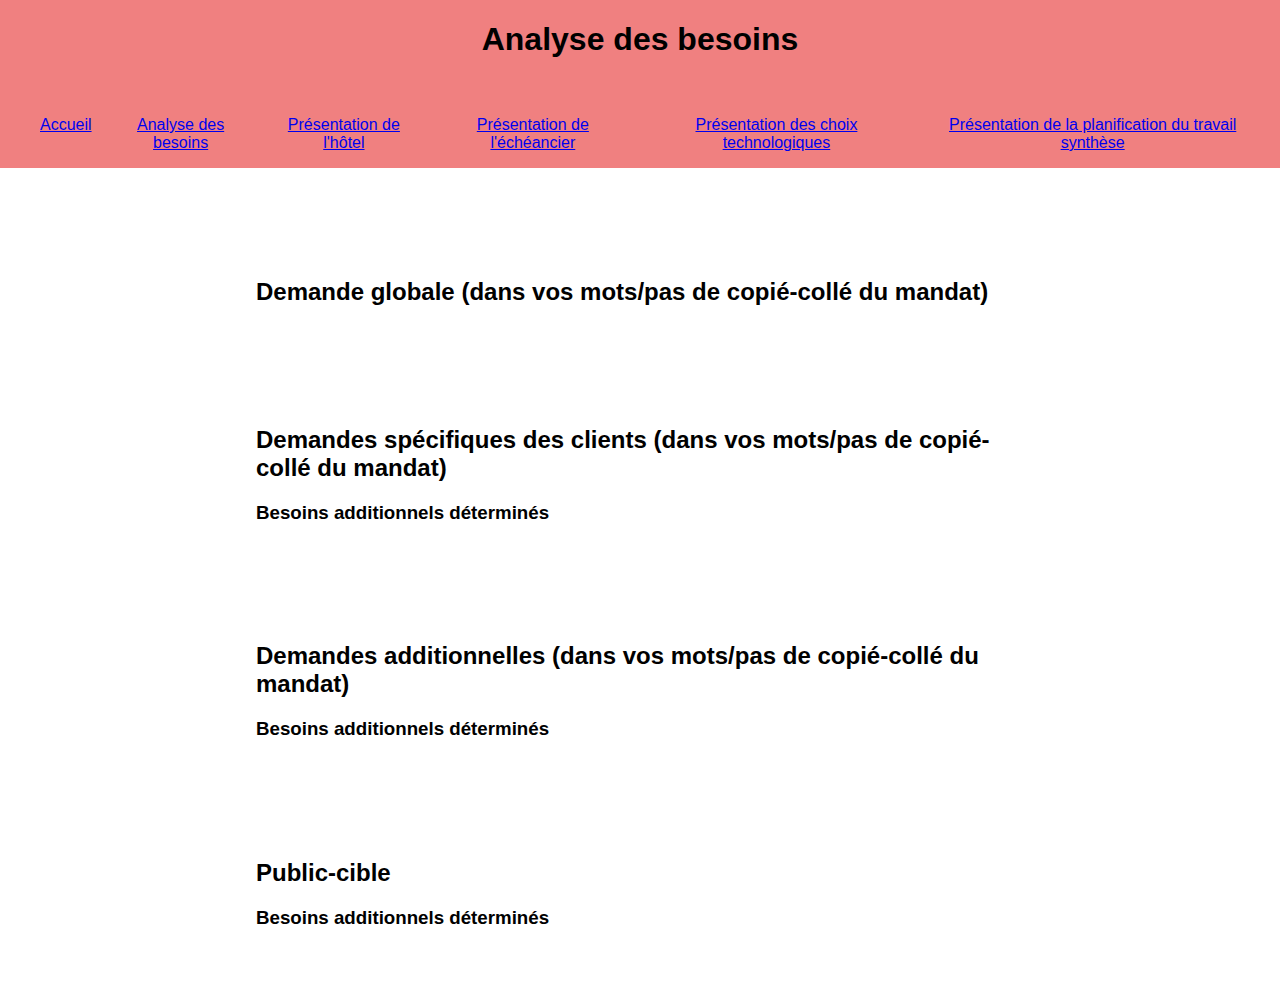
==== Synthese_VanessaA_CarolannT_GabrielR/TemplateSynthèse/besoins.html @ ff286ba6 "first commit" ====
<!DOCTYPE html>
<html>

<head>
    <meta charset="UTF-8">
    <title>Analyse des besoins</title>
    <link rel="stylesheet" type="text/css" href="css/style.css">
</head>

<body>    
    <header>
        <h1>Analyse des besoins</h1>         
        <nav>
          <ul>
            <li><a href="index.html">Accueil</a></li>
            <li><a href="besoins.html">Analyse des besoins</a></li>
            <li><a href="concept.html">Présentation de l'hôtel</a></li>
            <li><a href="echeancier.html">Présentation de l'échéancier</a></li>
            <li><a href="techno.html">Présentation des choix technologiques</a></li>      
            <li><a href="planif.html">Présentation de la planification du travail synthèse</a></li>                
          </ul>
        </nav>
    </header>
    <main>
        <section>
            <h2>Demande globale (dans vos mots/pas de copié-collé du mandat)</h2>
        </section>
        <section>
            <h2>Demandes spécifiques des clients (dans vos mots/pas de copié-collé du mandat)</h2>
            <h3>Besoins additionnels déterminés</h3>            
        </section>
        <section>
            <h2>Demandes additionnelles (dans vos mots/pas de copié-collé du mandat)</h2>
            <h3>Besoins additionnels déterminés</h3>             
        </section>
        <section>
            <h2>Public-cible</h2>
            <h3>Besoins additionnels déterminés</h3>  
        </section>        
    </main>
</body>
</html>
---- Synthese_VanessaA_CarolannT_GabrielR/TemplateSynthèse/css/style.css ----
body {
    font-family: Arial, sans-serif;
    margin: 0px;
  }
  
  header {
    display: flex;
    flex-direction: column;
    align-items: center;
    text-align: center;
    background-color: lightcoral; 
  }
  
  nav {
    display: flex;
    justify-content: center;
    margin-top: 20px;
  }
  
  nav ul {
    list-style: none;
    display: flex;
  }
  
  nav li {
    margin-right: 20px;
  }
  
  main {
    display: flex;
    flex-wrap: wrap;
    justify-content: center;
    margin-top: 50px;
  }
  
  section {
    width: 60%;
    margin: 20px;
    padding: 20px;
    text-align: left;
  }
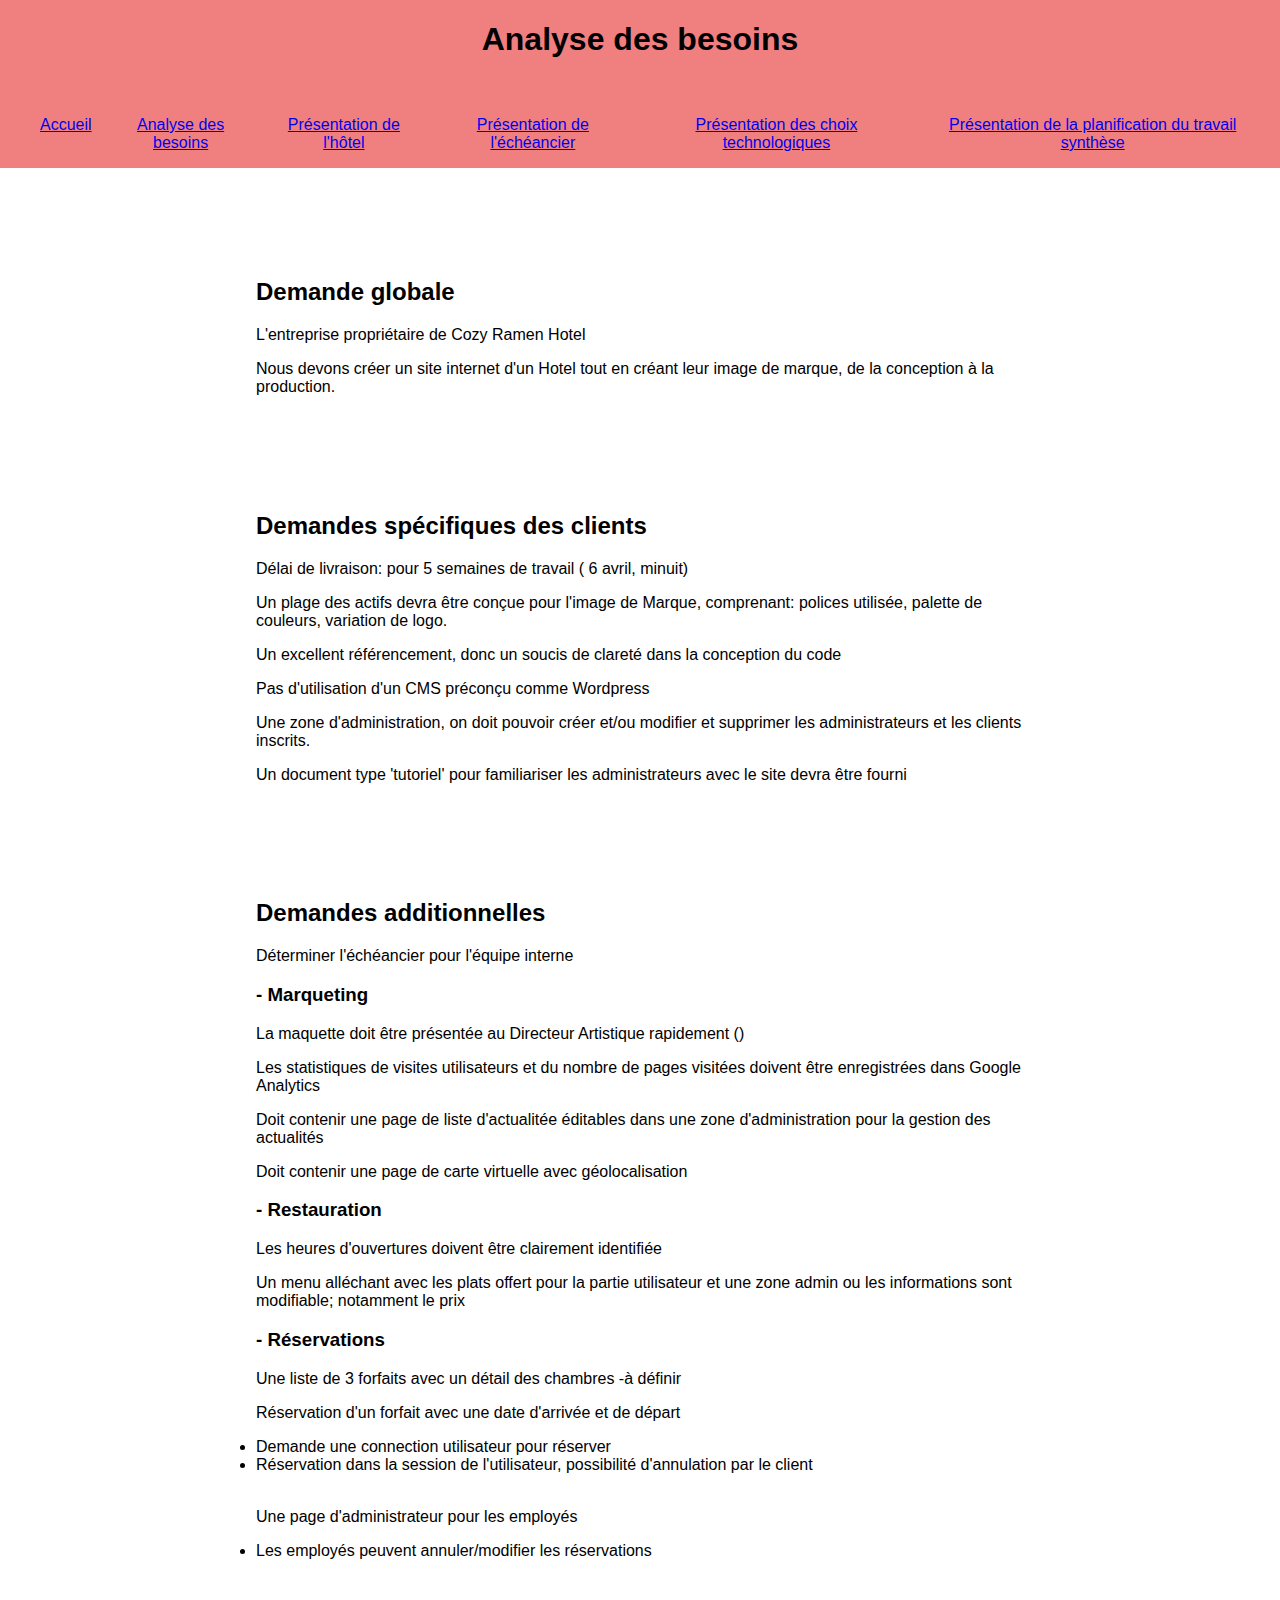
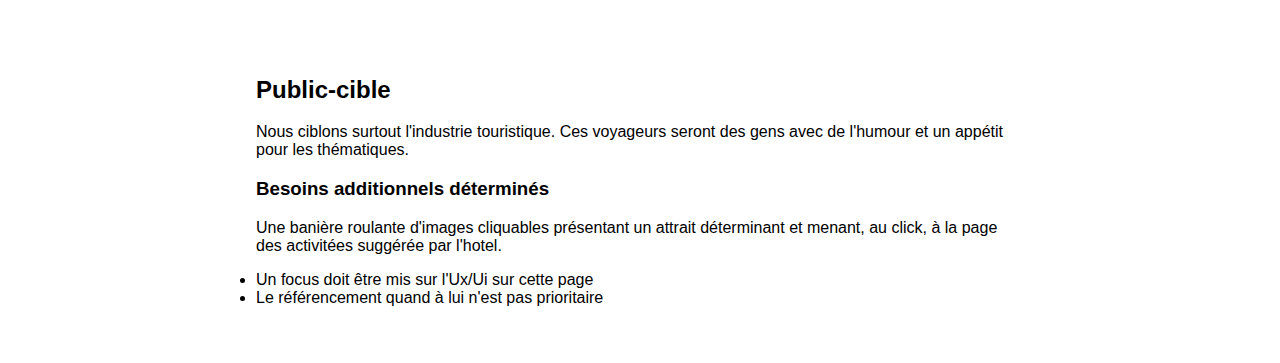
==== commit 8dcf86fc: "html - analyse des besoins" ====
--- a/Synthese_VanessaA_CarolannT_GabrielR/TemplateSynthèse/besoins.html
+++ b/Synthese_VanessaA_CarolannT_GabrielR/TemplateSynthèse/besoins.html
@@ -23,20 +23,54 @@
     </header>
     <main>
         <section>
-            <h2>Demande globale (dans vos mots/pas de copié-collé du mandat)</h2>
+            <h2>Demande globale</h2>
+            <p>L'entreprise propriétaire de Cozy Ramen Hotel</p>
+            <p>Nous devons créer un site internet d'un Hotel tout en créant leur image de marque, de la conception à la production.</p>
         </section>
+
         <section>
-            <h2>Demandes spécifiques des clients (dans vos mots/pas de copié-collé du mandat)</h2>
-            <h3>Besoins additionnels déterminés</h3>            
+            <h2>Demandes spécifiques des clients </h2>
+            <p>Délai de livraison: pour 5 semaines de travail ( 6 avril, minuit)</p>
+            <p>Un plage des actifs devra être conçue pour l'image de Marque, comprenant: 
+                polices utilisée, palette de couleurs, variation de logo. </p>
+            <p>Un excellent référencement, donc un soucis de clareté dans la conception du code</p>
+            <p>Pas d'utilisation d'un CMS préconçu comme Wordpress</p>
+            <p>Une zone d'administration, on doit pouvoir créer et/ou modifier et supprimer les administrateurs et les clients inscrits.</p>
+            <p>Un document type 'tutoriel' pour  familiariser les administrateurs avec le site devra être fourni</p>
+                                   
         </section>
+
         <section>
-            <h2>Demandes additionnelles (dans vos mots/pas de copié-collé du mandat)</h2>
-            <h3>Besoins additionnels déterminés</h3>             
+            <h2>Demandes additionnelles </h2>
+            <p>Déterminer l'échéancier pour l'équipe interne</p>
+            <h3>- Marqueting</h3>  
+            <p>La maquette doit être présentée au Directeur Artistique rapidement ()</p>
+            <p>Les statistiques de visites utilisateurs et du nombre de pages visitées doivent être enregistrées dans Google Analytics</p>
+            <p>Doit contenir une page de liste d'actualitée éditables dans une zone d'administration pour la gestion des actualités</p>
+            <p>Doit contenir une page de  carte virtuelle avec géolocalisation</p>
+            <h3>- Restauration</h3>
+            <p>Les heures d'ouvertures doivent être clairement identifiée</p>
+            <p>Un menu alléchant avec les plats offert pour la partie utilisateur et une zone admin ou les informations sont modifiable; notamment le prix</p>
+            <h3>- Réservations</h3> 
+            <p>Une liste de 3 forfaits avec un détail des chambres -à définir</p>
+            <p>Réservation d'un forfait avec une date d'arrivée et de départ</p>
+                <li>Demande une connection utilisateur pour réserver</li>
+                <li>Réservation dans la session de l'utilisateur, possibilité d'annulation par le client</li>
+         <br>
+            <p>Une page d'administrateur pour les employés</p>
+            <li>Les employés peuvent annuler/modifier les réservations</li>
+            <p></p>
+            
         </section>
         <section>
             <h2>Public-cible</h2>
+            <p>Nous ciblons surtout l'industrie touristique. 
+                Ces voyageurs seront des gens avec de l'humour et un appétit pour 
+                les thématiques.</p>
             <h3>Besoins additionnels déterminés</h3>  
-        </section>        
-    </main>
-</body>
-</html>+            <p>Une banière roulante d'images cliquables présentant un attrait déterminant et menant, 
+                au click, à la page des activitées suggérée par l'hotel.
+                <li>Un focus doit être mis sur l'Ux/Ui sur cette page</li>
+                <li>Le référencement quand à lui n'est pas prioritaire</li>
+        </p>
+        </section>      --- a/Synthese_VanessaA_CarolannT_GabrielR/TemplateSynthèse/css/style.css
+++ b/Synthese_VanessaA_CarolannT_GabrielR/TemplateSynthèse/css/style.css
@@ -39,3 +39,15 @@
     padding: 20px;
     text-align: left;
   }
+
+  .echeancier
+  {
+    margin-top: 50px;
+    margin: 50px auto 50px auto;
+    width: 1250px;
+    height: 700px;
+    background-image: url("../images/Échéancier.PNG");
+    background-repeat: no-repeat;
+    background-position: center;
+    background-size: cover;
+  }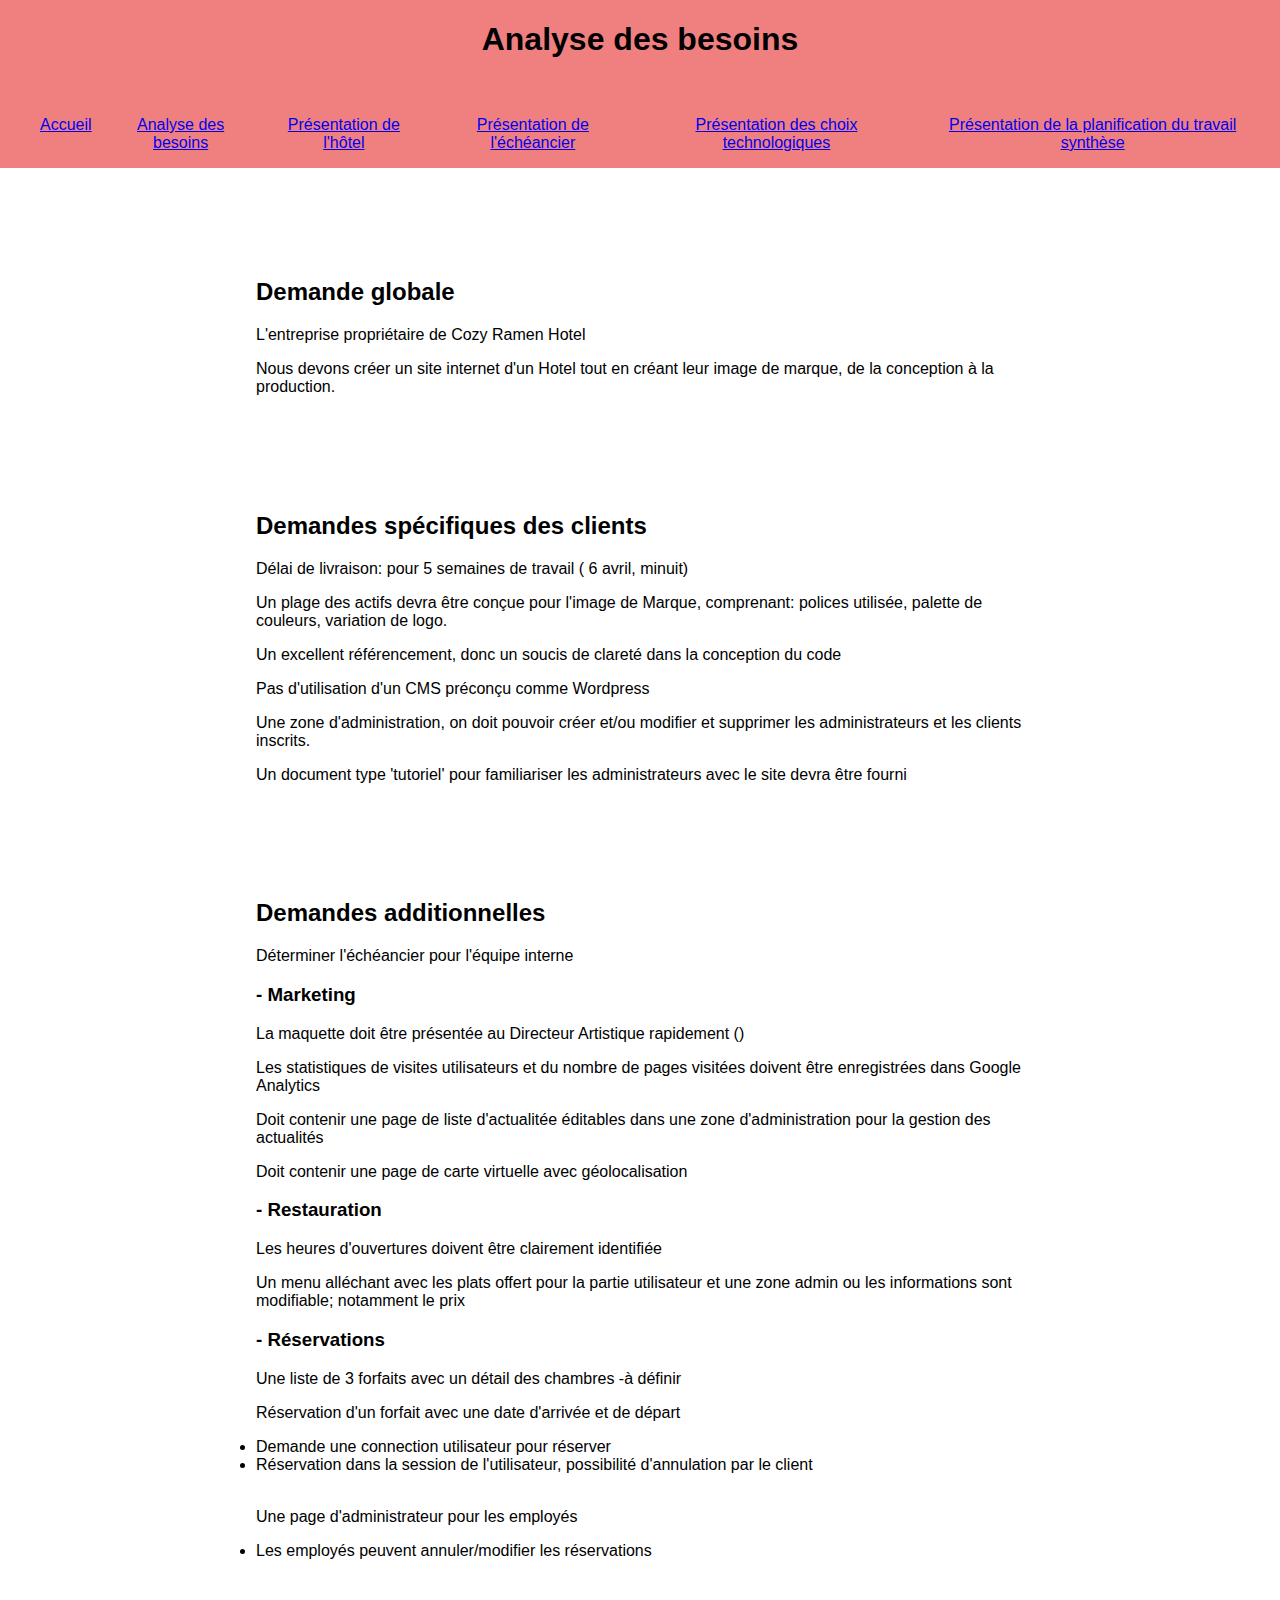
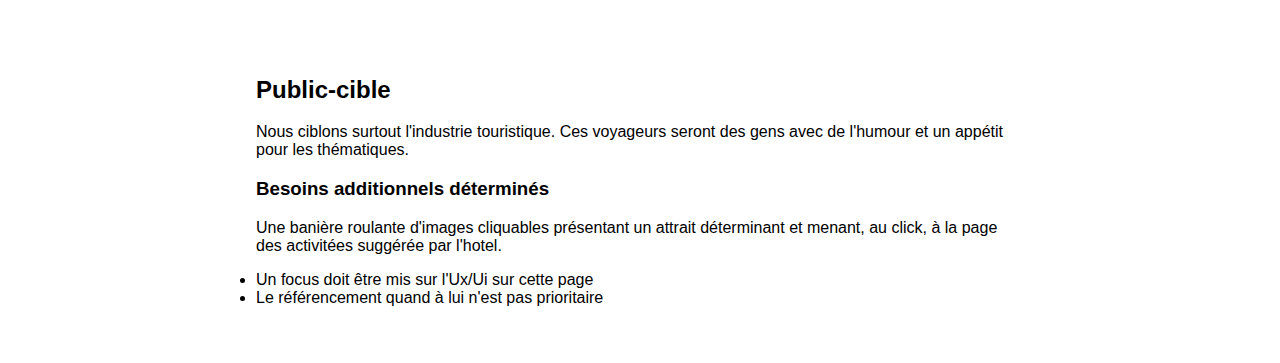
==== commit 438d1c93: "marKeting" ====
--- a/Synthese_VanessaA_CarolannT_GabrielR/TemplateSynthèse/besoins.html
+++ b/Synthese_VanessaA_CarolannT_GabrielR/TemplateSynthèse/besoins.html
@@ -43,7 +43,7 @@
         <section>
             <h2>Demandes additionnelles </h2>
             <p>Déterminer l'échéancier pour l'équipe interne</p>
-            <h3>- Marqueting</h3>  
+            <h3>- Marketing</h3>  
             <p>La maquette doit être présentée au Directeur Artistique rapidement ()</p>
             <p>Les statistiques de visites utilisateurs et du nombre de pages visitées doivent être enregistrées dans Google Analytics</p>
             <p>Doit contenir une page de liste d'actualitée éditables dans une zone d'administration pour la gestion des actualités</p>
--- a/Synthese_VanessaA_CarolannT_GabrielR/TemplateSynthèse/css/style.css
+++ b/Synthese_VanessaA_CarolannT_GabrielR/TemplateSynthèse/css/style.css
@@ -50,4 +50,16 @@
     background-repeat: no-repeat;
     background-position: center;
     background-size: cover;
+  }
+
+  .h1-echeancier
+  {
+    margin-top: 50px;
+    text-align: center;
+  }
+
+  .echeancier-commentaire
+  {
+    text-align: center;
+    margin-bottom: 50px;
   }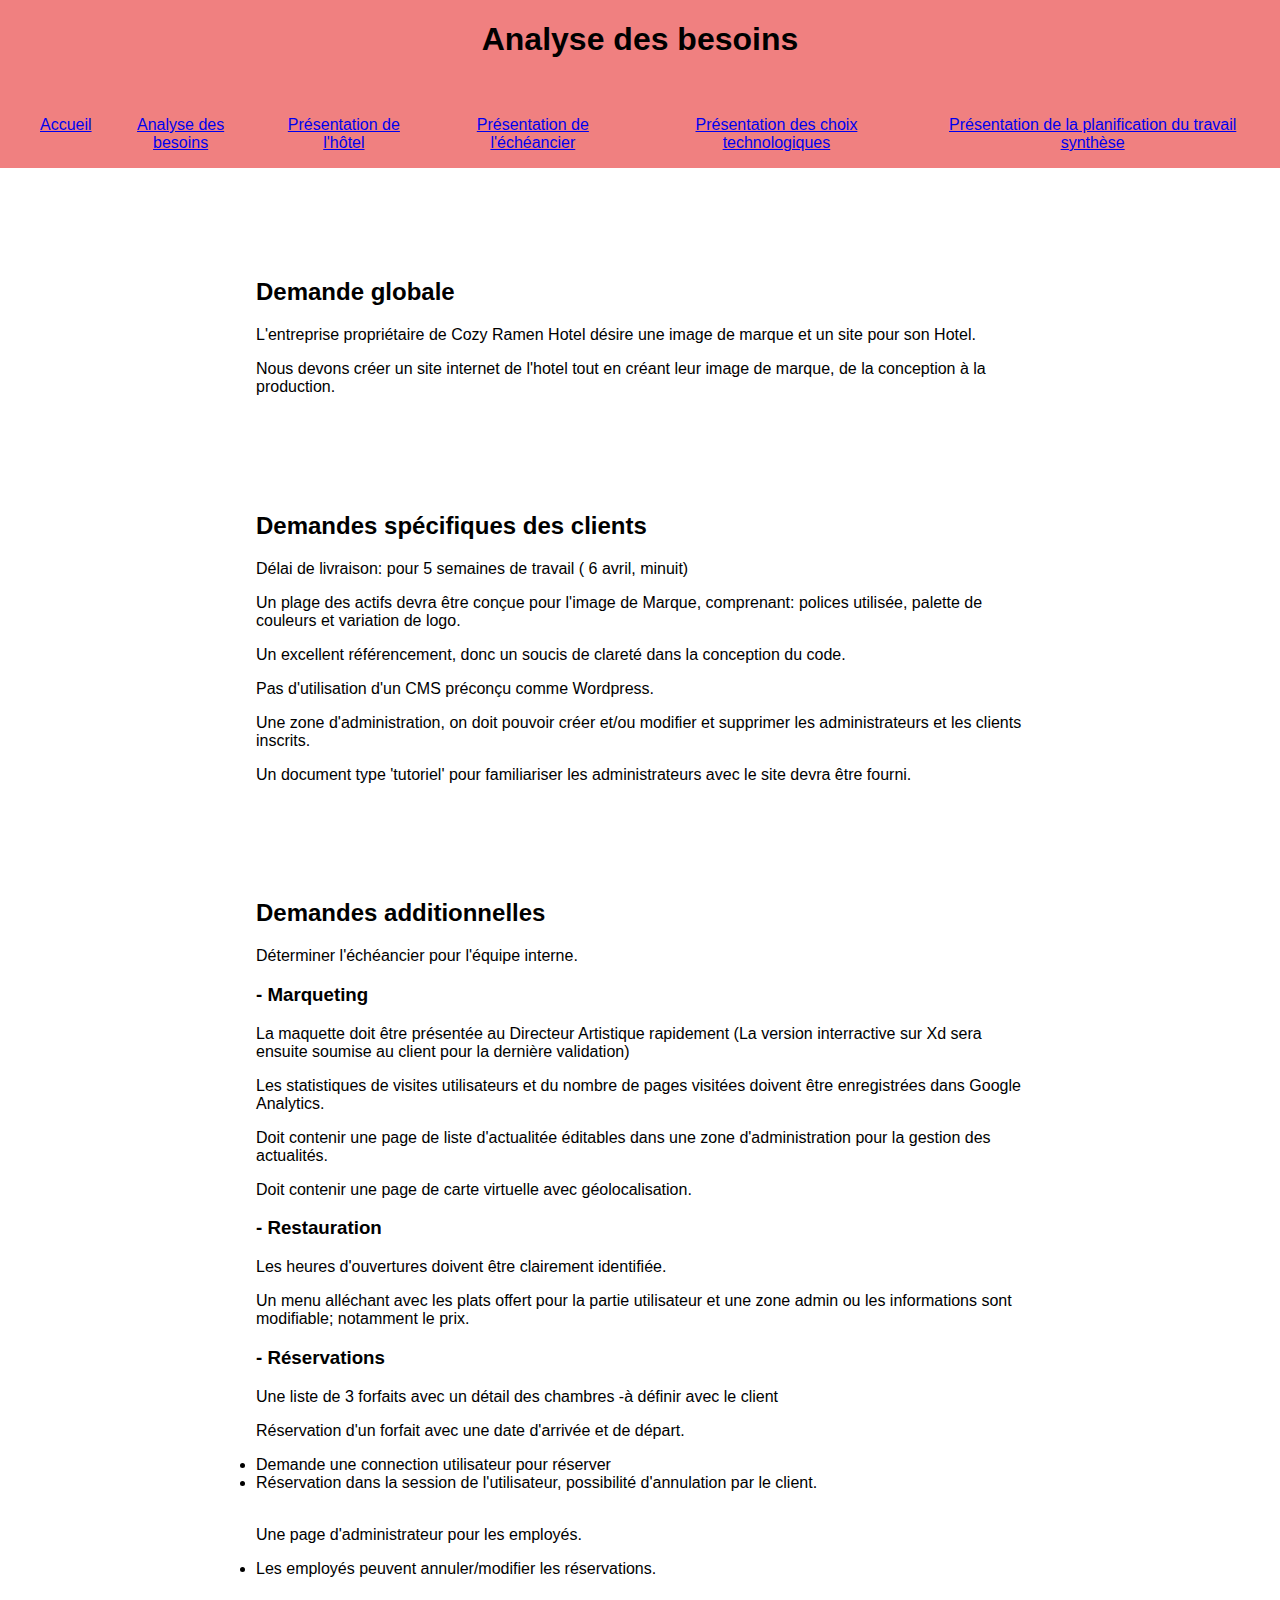
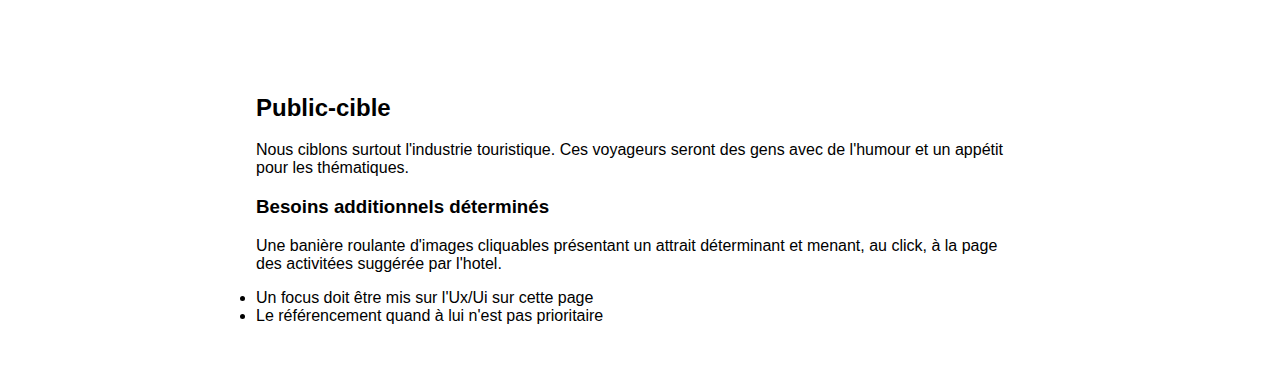
==== commit bb0915ba: "Ajustement sur analyse besoin" ====
--- a/Synthese_VanessaA_CarolannT_GabrielR/TemplateSynthèse/besoins.html
+++ b/Synthese_VanessaA_CarolannT_GabrielR/TemplateSynthèse/besoins.html
@@ -24,41 +24,41 @@
     <main>
         <section>
             <h2>Demande globale</h2>
-            <p>L'entreprise propriétaire de Cozy Ramen Hotel</p>
-            <p>Nous devons créer un site internet d'un Hotel tout en créant leur image de marque, de la conception à la production.</p>
+            <p>L'entreprise propriétaire de Cozy Ramen Hotel désire une image de marque et un site pour son Hotel.</p>
+            <p>Nous devons créer un site internet de l'hotel tout en créant leur image de marque, de la conception à la production.</p>
         </section>
 
         <section>
             <h2>Demandes spécifiques des clients </h2>
             <p>Délai de livraison: pour 5 semaines de travail ( 6 avril, minuit)</p>
             <p>Un plage des actifs devra être conçue pour l'image de Marque, comprenant: 
-                polices utilisée, palette de couleurs, variation de logo. </p>
-            <p>Un excellent référencement, donc un soucis de clareté dans la conception du code</p>
-            <p>Pas d'utilisation d'un CMS préconçu comme Wordpress</p>
+                polices utilisée, palette de couleurs et variation de logo. </p>
+            <p>Un excellent référencement, donc un soucis de clareté dans la conception du code.</p>
+            <p>Pas d'utilisation d'un CMS préconçu comme Wordpress.</p>
             <p>Une zone d'administration, on doit pouvoir créer et/ou modifier et supprimer les administrateurs et les clients inscrits.</p>
-            <p>Un document type 'tutoriel' pour  familiariser les administrateurs avec le site devra être fourni</p>
+            <p>Un document type 'tutoriel' pour  familiariser les administrateurs avec le site devra être fourni.</p>
                                    
         </section>
 
         <section>
             <h2>Demandes additionnelles </h2>
-            <p>Déterminer l'échéancier pour l'équipe interne</p>
-            <h3>- Marketing</h3>  
-            <p>La maquette doit être présentée au Directeur Artistique rapidement ()</p>
-            <p>Les statistiques de visites utilisateurs et du nombre de pages visitées doivent être enregistrées dans Google Analytics</p>
-            <p>Doit contenir une page de liste d'actualitée éditables dans une zone d'administration pour la gestion des actualités</p>
-            <p>Doit contenir une page de  carte virtuelle avec géolocalisation</p>
+            <p>Déterminer l'échéancier pour l'équipe interne.</p>
+            <h3>- Marqueting</h3>  
+            <p>La maquette doit être présentée au Directeur Artistique rapidement (La version interractive sur Xd sera ensuite soumise au client pour la dernière validation)</p>
+            <p>Les statistiques de visites utilisateurs et du nombre de pages visitées doivent être enregistrées dans Google Analytics.</p>
+            <p>Doit contenir une page de liste d'actualitée éditables dans une zone d'administration pour la gestion des actualités.</p>
+            <p>Doit contenir une page de  carte virtuelle avec géolocalisation.</p>
             <h3>- Restauration</h3>
-            <p>Les heures d'ouvertures doivent être clairement identifiée</p>
-            <p>Un menu alléchant avec les plats offert pour la partie utilisateur et une zone admin ou les informations sont modifiable; notamment le prix</p>
+            <p>Les heures d'ouvertures doivent être clairement identifiée.</p>
+            <p>Un menu alléchant avec les plats offert pour la partie utilisateur et une zone admin ou les informations sont modifiable; notamment le prix.</p>
             <h3>- Réservations</h3> 
-            <p>Une liste de 3 forfaits avec un détail des chambres -à définir</p>
-            <p>Réservation d'un forfait avec une date d'arrivée et de départ</p>
+            <p>Une liste de 3 forfaits avec un détail des chambres -à définir avec le client</p>
+            <p>Réservation d'un forfait avec une date d'arrivée et de départ.</p>
                 <li>Demande une connection utilisateur pour réserver</li>
-                <li>Réservation dans la session de l'utilisateur, possibilité d'annulation par le client</li>
+                <li>Réservation dans la session de l'utilisateur, possibilité d'annulation par le client.</li>
          <br>
-            <p>Une page d'administrateur pour les employés</p>
-            <li>Les employés peuvent annuler/modifier les réservations</li>
+            <p>Une page d'administrateur pour les employés.</p>
+            <li>Les employés peuvent annuler/modifier les réservations.</li>
             <p></p>
             
         </section>
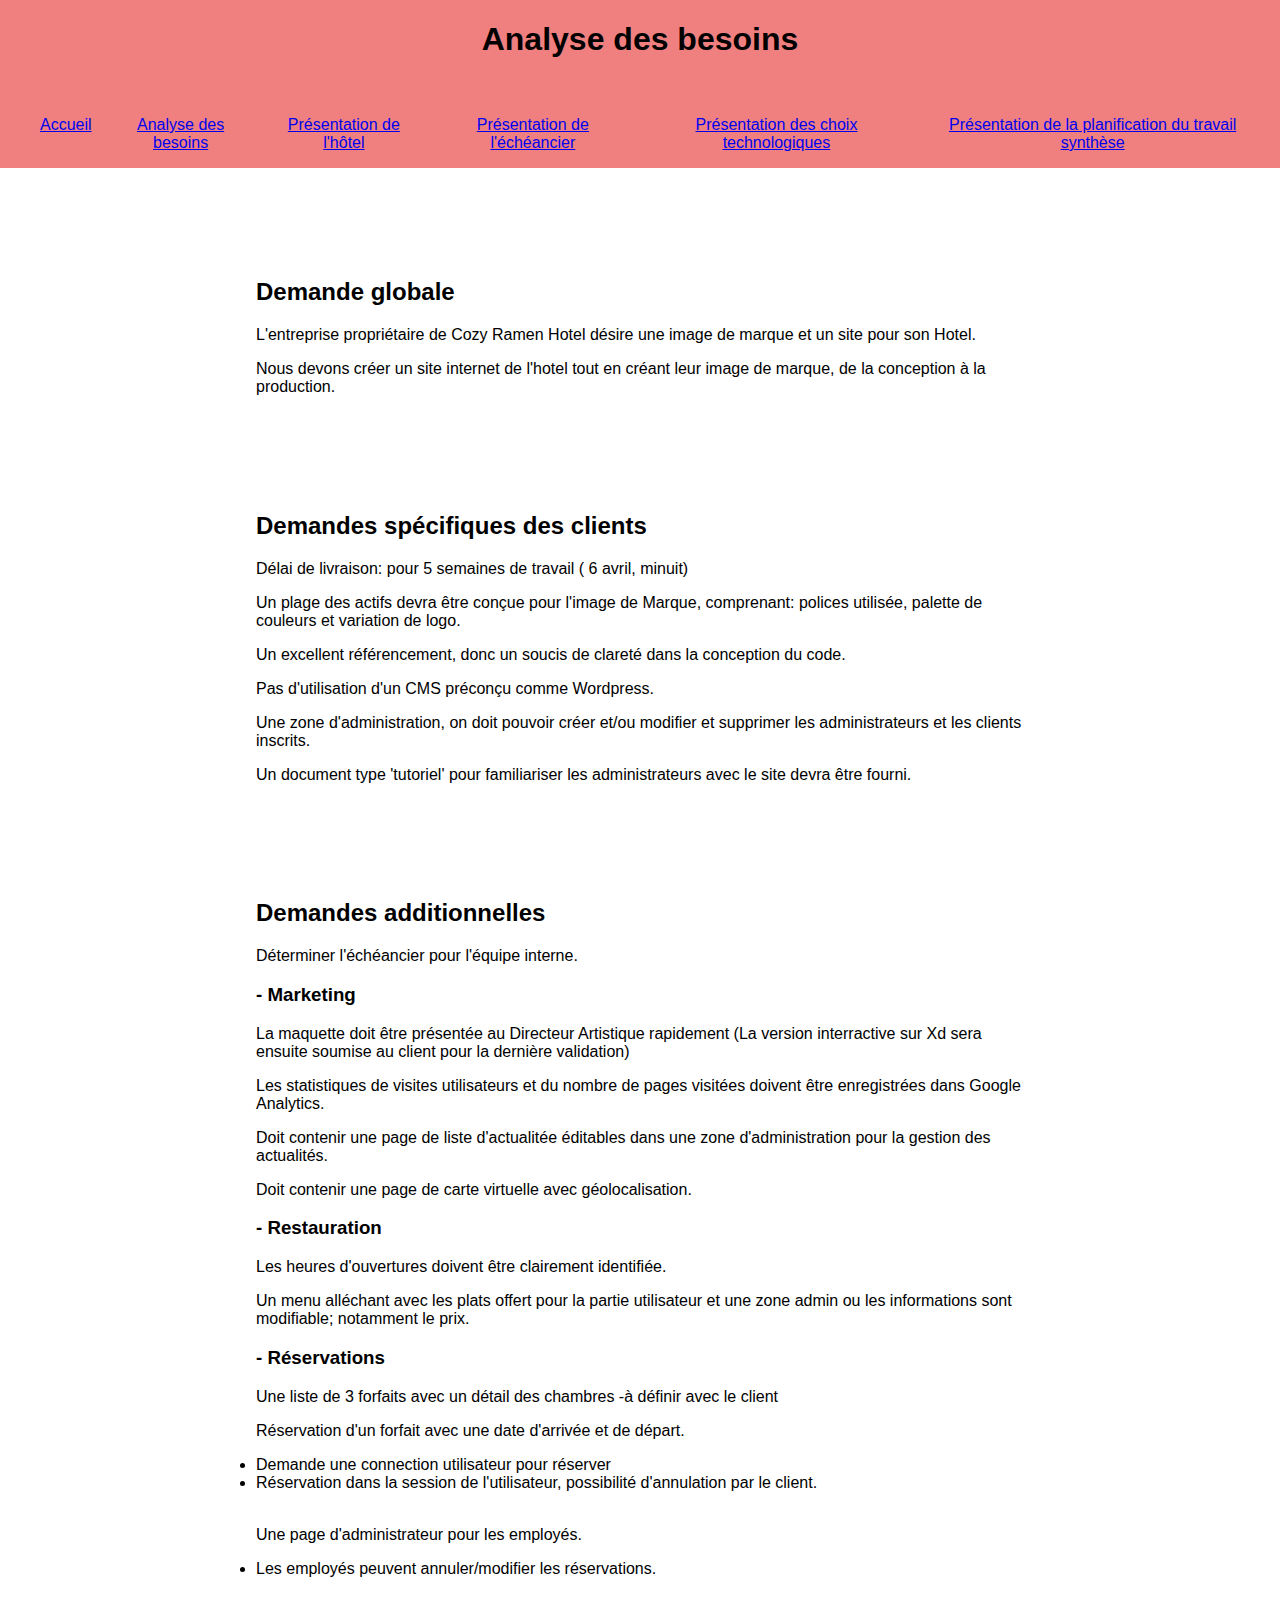
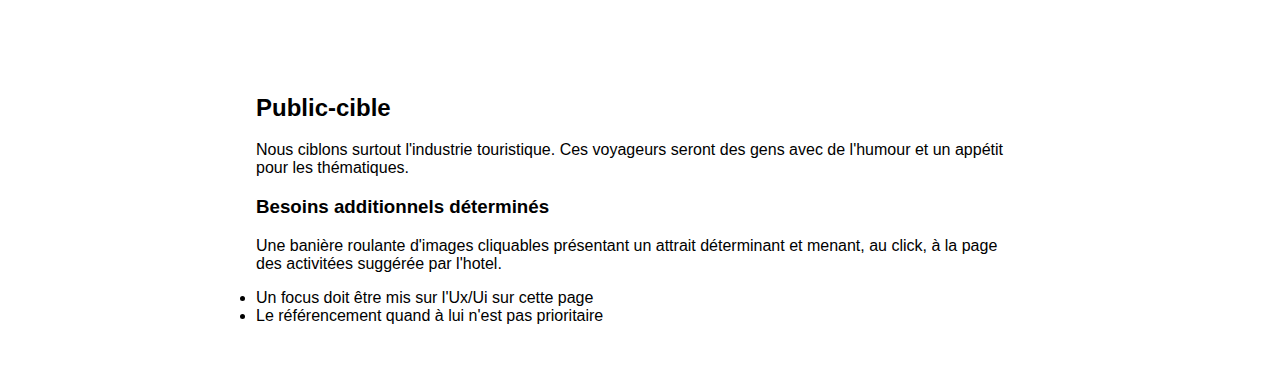
==== commit 5167c007: "Merge branch 'master' of https://github.com/gabrielrheaume/Synthese_VanessaA_CarolannT_GabrielR" ====
--- a/Synthese_VanessaA_CarolannT_GabrielR/TemplateSynthèse/besoins.html
+++ b/Synthese_VanessaA_CarolannT_GabrielR/TemplateSynthèse/besoins.html
@@ -43,7 +43,7 @@
         <section>
             <h2>Demandes additionnelles </h2>
             <p>Déterminer l'échéancier pour l'équipe interne.</p>
-            <h3>- Marqueting</h3>  
+            <h3>- Marketing</h3>  
             <p>La maquette doit être présentée au Directeur Artistique rapidement (La version interractive sur Xd sera ensuite soumise au client pour la dernière validation)</p>
             <p>Les statistiques de visites utilisateurs et du nombre de pages visitées doivent être enregistrées dans Google Analytics.</p>
             <p>Doit contenir une page de liste d'actualitée éditables dans une zone d'administration pour la gestion des actualités.</p>
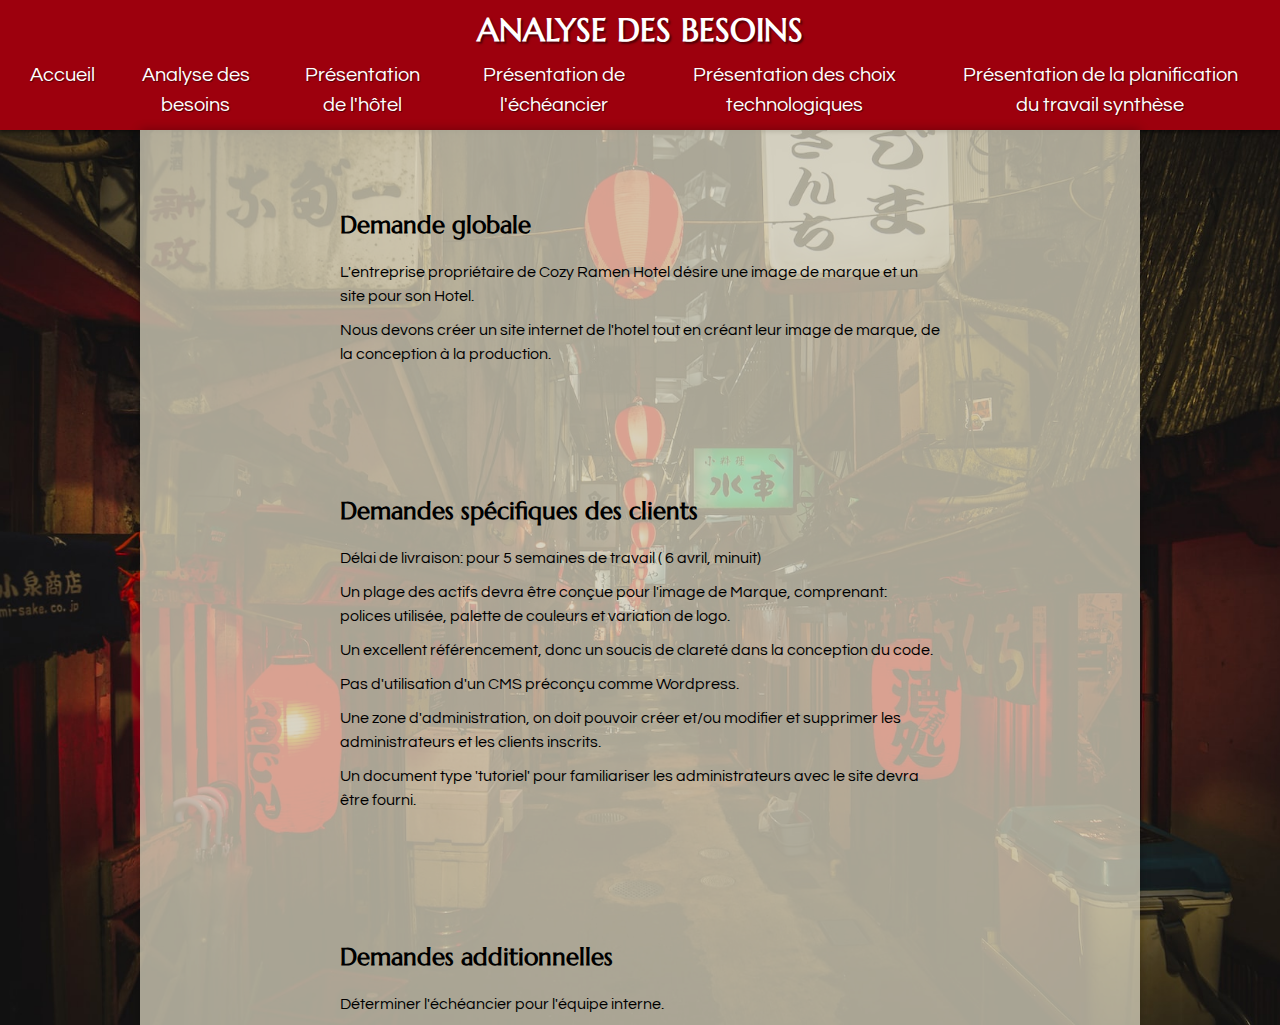
==== commit 75c22378: "Ajout du CSS dans tout le projet" ====
--- a/Synthese_VanessaA_CarolannT_GabrielR/TemplateSynthèse/besoins.html
+++ b/Synthese_VanessaA_CarolannT_GabrielR/TemplateSynthèse/besoins.html
@@ -5,6 +5,9 @@
     <meta charset="UTF-8">
     <title>Analyse des besoins</title>
     <link rel="stylesheet" type="text/css" href="css/style.css">
+    <link rel="preconnect" href="https://fonts.googleapis.com">
+<link rel="preconnect" href="https://fonts.gstatic.com" crossorigin>
+<link href="https://fonts.googleapis.com/css2?family=Marcellus&family=Questrial&display=swap" rel="stylesheet">
 </head>
 
 <body>    
--- a/Synthese_VanessaA_CarolannT_GabrielR/TemplateSynthèse/css/style.css
+++ b/Synthese_VanessaA_CarolannT_GabrielR/TemplateSynthèse/css/style.css
@@ -1,65 +1,192 @@
 body {
-    font-family: Arial, sans-serif;
-    margin: 0px;
-  }
-  
-  header {
-    display: flex;
-    flex-direction: column;
-    align-items: center;
-    text-align: center;
-    background-color: lightcoral; 
-  }
-  
-  nav {
-    display: flex;
-    justify-content: center;
-    margin-top: 20px;
-  }
-  
-  nav ul {
-    list-style: none;
-    display: flex;
-  }
-  
-  nav li {
-    margin-right: 20px;
-  }
-  
-  main {
-    display: flex;
-    flex-wrap: wrap;
-    justify-content: center;
-    margin-top: 50px;
-  }
-  
-  section {
-    width: 60%;
-    margin: 20px;
-    padding: 20px;
-    text-align: left;
-  }
+  font-family: Arial, sans-serif;
+  background-image: url('../images/background.jpg');
+  background-repeat: no-repeat;
+  background-size: cover;
+  background-position: center;
+  margin: 0px;
+}
 
-  .echeancier
-  {
-    margin-top: 50px;
-    margin: 50px auto 50px auto;
-    width: 1250px;
-    height: 700px;
-    background-image: url("../images/Échéancier.PNG");
-    background-repeat: no-repeat;
-    background-position: center;
-    background-size: cover;
-  }
+header {
+  display: flex;
+  flex-direction: column;
+  align-items: center;
+  text-align: center;
+  background-color:#9d000d;
+  padding: 10px;
+  box-shadow: 0 2px 4px rgba(0, 0, 0, 0.5);
+}
+h1 {
+  margin: 0;
+  font-size: 32px;
+  color: white;
+  text-shadow: 2px 2px 2px rgba(0, 0, 0, 0.5);
+  font-family: 'Marcellus', serif;
+  text-transform: uppercase;
+}
 
-  .h1-echeancier
-  {
-    margin-top: 50px;
-    text-align: center;
-  }
+nav {
+  display: flex;
+  justify-content: center;
+  align-items: center;
+  margin-top: 10px;
+}
 
-  .echeancier-commentaire
-  {
-    text-align: center;
-    margin-bottom: 50px;
-  }+nav ul {
+  list-style: none;
+  display: flex;
+  margin: 0;
+  padding: 0;
+}
+
+nav li {
+  margin: 0 20px;
+}
+
+nav a {
+  color: white;
+  text-decoration: none;
+  font-size: 20px;
+  text-shadow: 1px 1px 1px rgba(0, 0, 0, 0.5);
+}
+
+nav a:hover {
+  color: white;
+  text-decoration: underline;
+}
+
+main {
+  display: flex;
+  flex-wrap: wrap;
+  justify-content: center;
+  background-color: #cfcab6cb;
+  height: 895px;
+  overflow-x: hidden;
+  overflow-y: scroll;
+  max-width: 1000px;
+  margin: 0 auto;
+  box-shadow: 0 0 10px rgba(0, 0, 0, 0.3);
+}
+
+section {
+  width: 60%;
+  margin: 20px;
+  padding: 20px;
+  text-align: left;
+}
+
+.echeancier {
+  margin-top: 50px;
+  margin: 50px auto 50px auto;
+  width: 1250px;
+  height: 700px;
+  background-image: url("../images/Échéancier.PNG");
+  background-repeat: no-repeat;
+  background-position: center;
+  background-size: cover;
+}
+
+.template_img {
+  height: 500px;
+  overflow: scroll;
+  overflow-x: hidden;
+  width: fit-content;
+}
+
+.div-echeancier {
+  padding: 5px 0;
+  margin: 50px 0;
+  background-color: #cfcab6cb;
+}
+
+.h2-echeancier {
+  margin-top: 50px;
+  text-align: center;
+}
+
+.echeancier-commentaire {
+  text-align: center;
+  margin-bottom: 50px;
+}
+
+h2 {
+  font-size: 24px;
+  font-weight: bold;
+  margin-top: 40px;
+  font-family: 'Marcellus', serif;
+}
+
+h3 {
+  font-size: 20px;
+  font-weight: bold;
+  margin-top: 30px;
+  margin-bottom: 10px;
+  font-family: 'Marcellus', serif;
+}
+
+p {
+  font-size: 16px;
+  line-height: 1.5;
+  margin: 10px 0;
+  font-family: 'Questrial', sans-serif;
+}
+
+ul {
+  margin: 10px 0;
+  padding-left: 20px;
+  font-family: 'Marcellus', serif;
+}
+
+li {
+  font-size: 16px;
+  line-height: 1.5;
+  font-family: 'Questrial', sans-serif;
+}
+
+.template_img {
+  margin: 20px 0;
+}
+
+.template_img img {
+  display: block;
+  margin: 0 auto;
+  max-width: 100%;
+}
+
+img {
+  display: block;
+  margin: 20px auto;
+  max-width: 100%;
+  border-radius: 10px;
+  box-shadow: 0px 4px 10px rgba(0, 0, 0, 0.25);
+}
+
+.inspiration-images {
+  display: flex;
+  flex-wrap: wrap;
+  justify-content: space-between;
+  align-items: center;
+}
+
+.template_img {
+  flex: 0 0 60%;
+}
+
+.inspo-images {
+  flex: 0 0 35%;
+  display: flex;
+  flex-wrap: wrap;
+  justify-content: space-between;
+}
+
+.inspo-images img {
+  margin-bottom: 10px;
+}
+
+.image-container {
+  display: flex;
+}
+
+.image-container img {
+  margin-right: 20px;
+}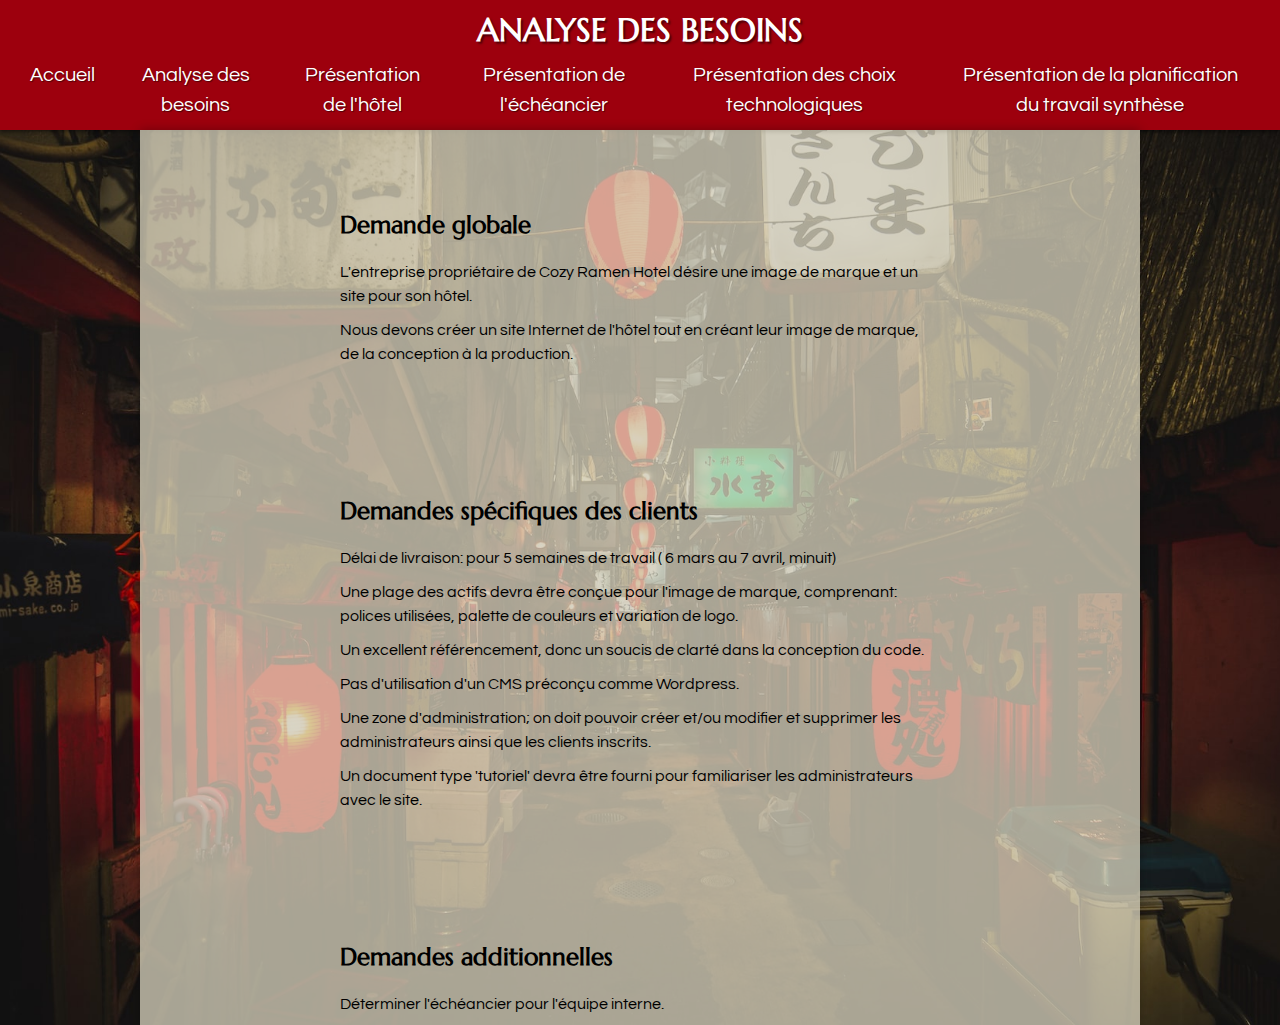
==== commit 24a70386: "correctifs visuels et fautes f'orthographe" ====
--- a/Synthese_VanessaA_CarolannT_GabrielR/TemplateSynthèse/besoins.html
+++ b/Synthese_VanessaA_CarolannT_GabrielR/TemplateSynthèse/besoins.html
@@ -27,40 +27,42 @@
     <main>
         <section>
             <h2>Demande globale</h2>
-            <p>L'entreprise propriétaire de Cozy Ramen Hotel désire une image de marque et un site pour son Hotel.</p>
-            <p>Nous devons créer un site internet de l'hotel tout en créant leur image de marque, de la conception à la production.</p>
+            <p>L'entreprise propriétaire de Cozy Ramen Hotel désire une image de marque et un site pour son hôtel.</p>
+            <p>Nous devons créer un site Internet de l'hôtel tout en créant leur image de marque, de la conception à la production.</p>
         </section>
 
         <section>
             <h2>Demandes spécifiques des clients </h2>
-            <p>Délai de livraison: pour 5 semaines de travail ( 6 avril, minuit)</p>
-            <p>Un plage des actifs devra être conçue pour l'image de Marque, comprenant: 
-                polices utilisée, palette de couleurs et variation de logo. </p>
-            <p>Un excellent référencement, donc un soucis de clareté dans la conception du code.</p>
+            <p>Délai de livraison: pour 5 semaines de travail ( 6 mars au 7 avril, minuit)</p>
+            <p>Une plage des actifs devra être conçue pour l'image de marque, comprenant: 
+                polices utilisées, palette de couleurs et variation de logo. </p>
+            <p>Un excellent référencement, donc un soucis de clarté dans la conception du code.</p>
             <p>Pas d'utilisation d'un CMS préconçu comme Wordpress.</p>
-            <p>Une zone d'administration, on doit pouvoir créer et/ou modifier et supprimer les administrateurs et les clients inscrits.</p>
-            <p>Un document type 'tutoriel' pour  familiariser les administrateurs avec le site devra être fourni.</p>
-                                   
+            <p>Une zone d'administration; on doit pouvoir créer et/ou modifier et supprimer les administrateurs ainsi que les clients inscrits.</p>
+            <p>Un document type 'tutoriel' devra être fourni pour familiariser les administrateurs avec le site.</p>               
         </section>
 
         <section>
             <h2>Demandes additionnelles </h2>
             <p>Déterminer l'échéancier pour l'équipe interne.</p>
+
             <h3>- Marketing</h3>  
-            <p>La maquette doit être présentée au Directeur Artistique rapidement (La version interractive sur Xd sera ensuite soumise au client pour la dernière validation)</p>
-            <p>Les statistiques de visites utilisateurs et du nombre de pages visitées doivent être enregistrées dans Google Analytics.</p>
-            <p>Doit contenir une page de liste d'actualitée éditables dans une zone d'administration pour la gestion des actualités.</p>
-            <p>Doit contenir une page de  carte virtuelle avec géolocalisation.</p>
+            <p>La maquette doit être présentée au Directeur Artistique rapidement (la version interactive sur Xd sera ensuite soumise au client pour la dernière validation)</p>
+            <p>Les statistiques des visites utilisateurs et du nombre de pages visitées doivent être enregistrées dans Google Analytics.</p>
+            <p>Doit contenir une zone d'administration pour éditer la liste d'actualités.</p>
+            <p>Doit contenir une page pour la carte virtuelle avec géolocalisation.</p>
+
             <h3>- Restauration</h3>
-            <p>Les heures d'ouvertures doivent être clairement identifiée.</p>
-            <p>Un menu alléchant avec les plats offert pour la partie utilisateur et une zone admin ou les informations sont modifiable; notamment le prix.</p>
+            <p>Les heures d'ouvertures doivent être clairement identifiées.</p>
+            <p>Un menu alléchant avec les plats offerts pour la partie utilisateur et une zone admin où les informations sont modifiables; notamment le prix.</p>
+
             <h3>- Réservations</h3> 
-            <p>Une liste de 3 forfaits avec un détail des chambres -à définir avec le client</p>
+            <p>Une liste de 3 forfaits avec un détail des chambres - à définir avec le client</p>
             <p>Réservation d'un forfait avec une date d'arrivée et de départ.</p>
-                <li>Demande une connection utilisateur pour réserver</li>
-                <li>Réservation dans la session de l'utilisateur, possibilité d'annulation par le client.</li>
+                <li>Demande une connexion utilisateur pour réserver</li>
+                <li>Réservation dans la session (cookie) de l'utilisateur, possibilité d'annulation par le client.</li>
          <br>
-            <p>Une page d'administrateur pour les employés.</p>
+            <p>Une page d'administration pour les employés.</p>
             <li>Les employés peuvent annuler/modifier les réservations.</li>
             <p></p>
             
@@ -68,12 +70,12 @@
         <section>
             <h2>Public-cible</h2>
             <p>Nous ciblons surtout l'industrie touristique. 
-                Ces voyageurs seront des gens avec de l'humour et un appétit pour 
+                Ces voyageurs seront des gens avec de l'humour et un <strong>appétit</strong> pour 
                 les thématiques.</p>
             <h3>Besoins additionnels déterminés</h3>  
-            <p>Une banière roulante d'images cliquables présentant un attrait déterminant et menant, 
-                au click, à la page des activitées suggérée par l'hotel.
+            <p>Une bannière roulante d'images cliquables présentant un attrait déterminant et menant, 
+                au clic, à la page des activités suggérés par l'hôtel.
                 <li>Un focus doit être mis sur l'Ux/Ui sur cette page</li>
-                <li>Le référencement quand à lui n'est pas prioritaire</li>
+                <li>Le référencement, quant à lui, n'est pas prioritaire</li>
         </p>
         </section>      --- a/Synthese_VanessaA_CarolannT_GabrielR/TemplateSynthèse/css/style.css
+++ b/Synthese_VanessaA_CarolannT_GabrielR/TemplateSynthèse/css/style.css
@@ -189,4 +189,19 @@
 
 .image-container img {
   margin-right: 20px;
+}
+
+.nom_hotel
+{
+  font-weight: 400;
+}
+
+hr
+{
+  margin: 40px 0 0 0;
+  height: 1px;
+  width: 50%;
+  color: black;
+  background-color: black;
+  border: 0px;
 }